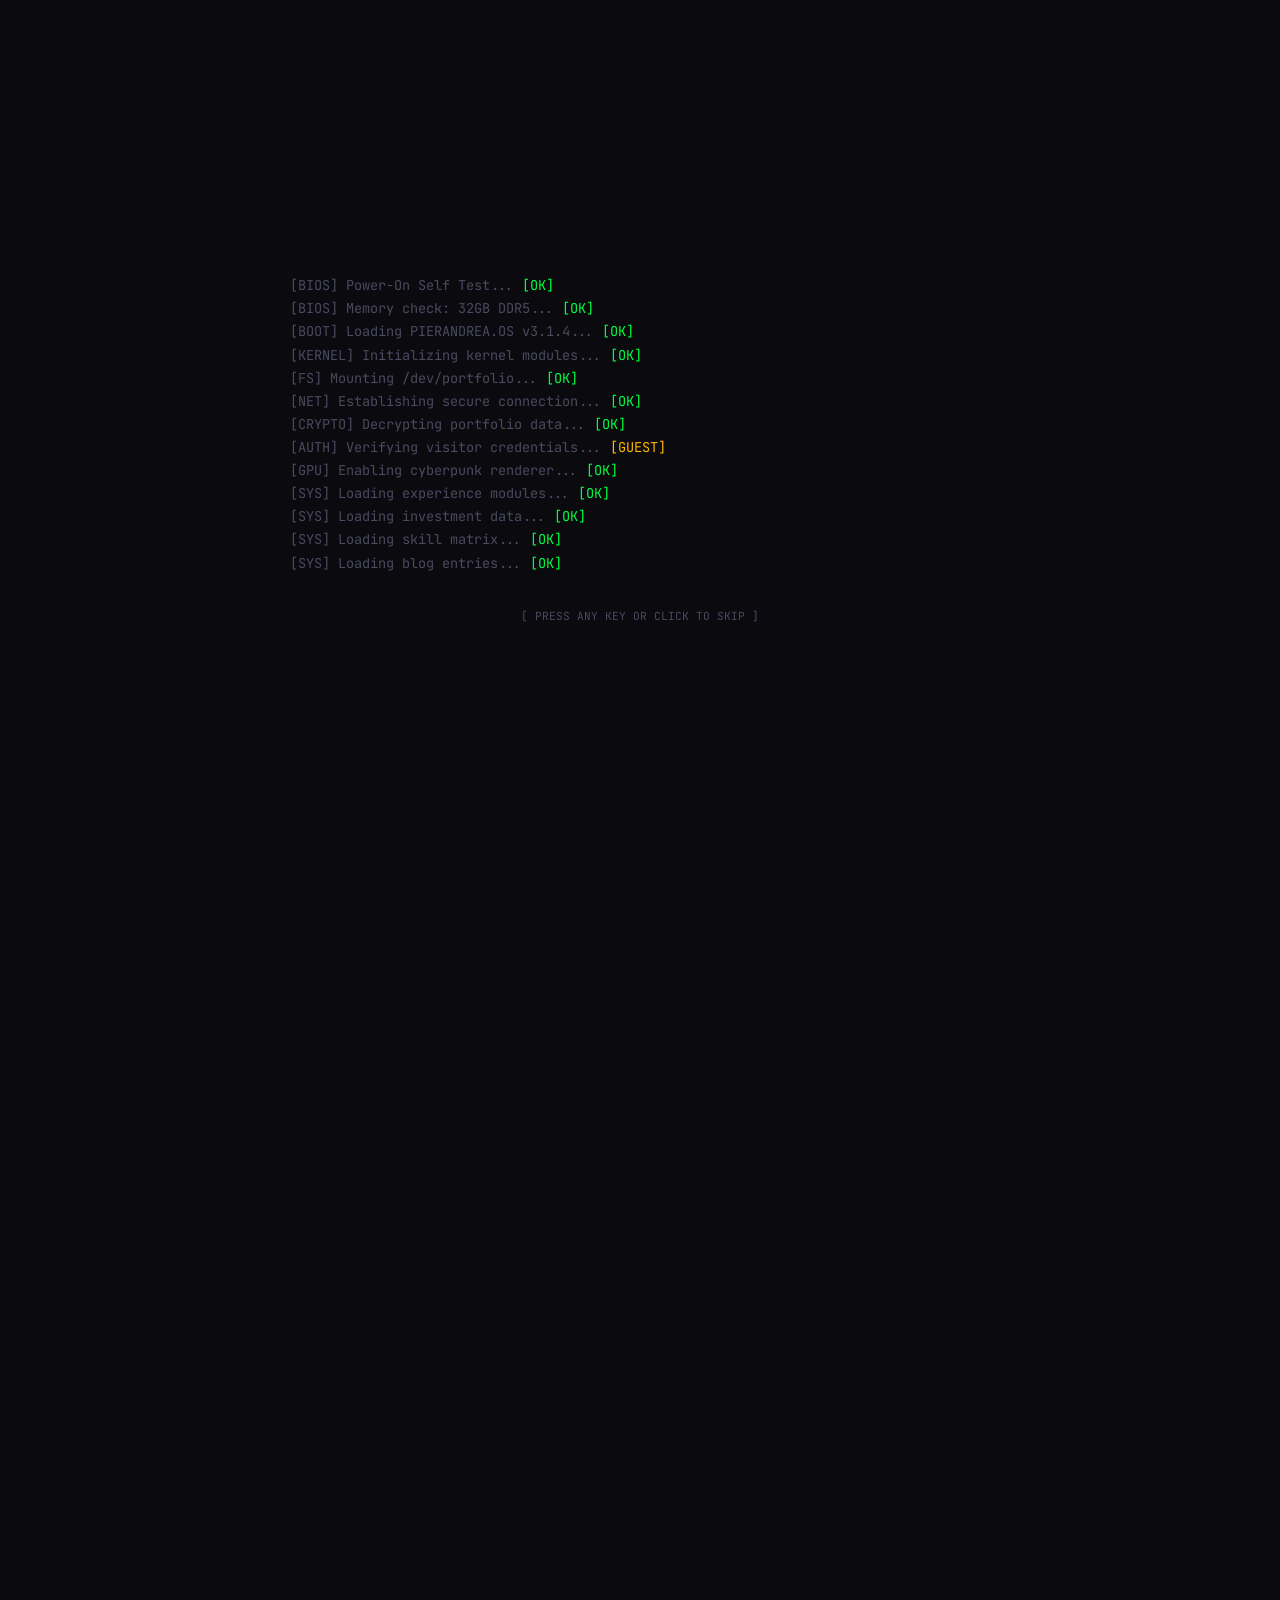
==== index.html @ f4b55500 "Initial commit - Pierandrea portfolio site Co-Authored-By: Claude Opus 4.6 (1M context) <noreply@ant" ====
<!DOCTYPE html>
<html lang="en">
<head>
  <meta charset="UTF-8">
  <meta name="viewport" content="width=device-width, initial-scale=1.0">
  <title>Pierandrea Rollo // Portfolio</title>
  <meta name="description" content="Pierandrea Rollo - Crypto-native investment professional. 7+ years, $30M+ deployed across 80+ Web3 projects.">
  <link rel="preconnect" href="https://fonts.googleapis.com">
  <link rel="preconnect" href="https://fonts.gstatic.com" crossorigin>
  <link href="https://fonts.googleapis.com/css2?family=JetBrains+Mono:wght@300;400;500;600;700&family=Orbitron:wght@400;500;600;700;800;900&display=swap" rel="stylesheet">
  <link rel="stylesheet" href="css/style.css">
</head>
<body>

  <!-- ============ BOOT SCREEN ============ -->
  <div id="boot-screen">
    <div class="boot-content">
      <div id="boot-log"></div>
      <div class="boot-skip">[ PRESS ANY KEY OR CLICK TO SKIP ]</div>
    </div>
  </div>

  <!-- ============ BACKGROUND EFFECTS ============ -->
  <canvas id="matrix-bg"></canvas>
  <div id="scanlines"></div>
  <div id="crt-flicker"></div>

  <!-- ============ NAVIGATION ============ -->
  <nav id="navbar" class="hidden">
    <div class="nav-container">
      <a href="#hero" class="nav-logo">
        <span class="logo-bracket">[</span>
        <span class="logo-text">P:</span><span class="logo-slash">//</span>
        <span class="logo-bracket">]</span>
      </a>
      <div class="nav-links">
        <a href="#about" class="nav-link" data-cmd="./about"><span class="nav-prefix">$</span> about</a>
        <a href="#experience" class="nav-link" data-cmd="./experience"><span class="nav-prefix">$</span> experience</a>
        <a href="#investments" class="nav-link" data-cmd="./investments"><span class="nav-prefix">$</span> investments</a>
        <a href="#skills" class="nav-link" data-cmd="./skills"><span class="nav-prefix">$</span> skills</a>
        <a href="#blog" class="nav-link" data-cmd="./blog"><span class="nav-prefix">$</span> blog</a>
      </div>
      <button id="terminal-toggle" class="terminal-btn" title="Open Terminal (Ctrl+`)">
        <span class="btn-icon">&gt;_</span>
      </button>
      <button id="nav-hamburger" class="hamburger" aria-label="Menu">
        <span></span><span></span><span></span>
      </button>
    </div>
    <!-- Mobile menu -->
    <div id="mobile-menu" class="mobile-menu">
      <a href="#about" class="nav-link">$ about</a>
      <a href="#experience" class="nav-link">$ experience</a>
      <a href="#investments" class="nav-link">$ investments</a>
      <a href="#skills" class="nav-link">$ skills</a>
      <a href="#blog" class="nav-link">$ blog</a>
    </div>
  </nav>

  <!-- ============ MAIN CONTENT ============ -->
  <main id="main-content" class="hidden">

    <!-- HERO -->
    <section id="hero">
      <div class="hero-content">
        <div class="terminal-window hero-terminal">
          <div class="terminal-bar">
            <div class="terminal-dots">
              <span class="dot dot-red"></span>
              <span class="dot dot-yellow"></span>
              <span class="dot dot-green"></span>
            </div>
            <span class="terminal-title">pierandrea@portfolio:~</span>
            <span class="terminal-minimize">&#9472;</span>
          </div>
          <div class="terminal-body">
            <pre class="ascii-name" aria-label="Pierandrea"><span class="ascii-line">█▀█ █ █▀▀ █▀█ ▄▀█ █▄ █ █▀▄ █▀█ █▀▀ ▄▀█</span><span class="ascii-line">█▀▀ █ ██▄ █▀▄ █▀█ █ ▀█ █▄▀ █▀▄ ██▄ █▀█</span></pre>
            <div class="hero-subtitle">
              <span class="prompt-symbol">&gt;</span>
              <span id="typed-subtitle" class="typed-text"></span>
              <span class="cursor-blink">_</span>
            </div>
            <div class="hero-meta">
              <span class="meta-item"><span class="meta-label">ROLE:</span> Investor &amp; Advisor</span>
              <span class="meta-divider">|</span>
              <span class="meta-item"><span class="meta-label">STATUS:</span> <span class="status-online">ONLINE</span></span>
              <span class="meta-divider">|</span>
              <span class="meta-item"><span class="meta-label">UPTIME:</span> <span id="uptime">calculating...</span></span>
            </div>
            <div class="hero-cta">
              <a href="#about" class="cta-btn cta-primary">
                <span class="cta-bracket">[</span> EXPLORE PORTFOLIO <span class="cta-bracket">]</span>
              </a>
              <button id="open-terminal" class="cta-btn cta-secondary">
                <span class="cta-bracket">[</span> OPEN TERMINAL <span class="cta-bracket">]</span>
              </button>
            </div>
          </div>
        </div>
      </div>
      <div class="scroll-indicator">
        <span class="scroll-text">SCROLL DOWN</span>
        <div class="scroll-arrow">&#x25BC;</div>
      </div>
    </section>

    <!-- ABOUT -->
    <section id="about" class="section">
      <div class="container">
        <div class="section-header reveal">
          <span class="section-prompt">pierandrea@portfolio:~$</span>
          <h2 class="section-title glitch-hover">cat whoami.txt</h2>
          <div class="section-line"></div>
        </div>
        <div class="about-grid">
          <div class="terminal-window about-terminal reveal">
            <div class="terminal-bar">
              <div class="terminal-dots">
                <span class="dot dot-red"></span>
                <span class="dot dot-yellow"></span>
                <span class="dot dot-green"></span>
              </div>
              <span class="terminal-title">whoami.txt</span>
            </div>
            <div class="terminal-body">
              <p class="about-text">
                <span class="code-comment">// Who am I</span><br><br>
                Hey, I'm <span class="highlight-green">Pierandrea Rollo</span>.<br><br>
                Crypto-native investment professional with <span class="highlight-cyan">7+ years</span>
                deploying capital across <span class="highlight-cyan">80+ early-stage Web3 projects</span>.
                Track record of managing a <span class="highlight-green">$30 mln fund</span>. Deep expertise in deal sourcing,
                tokenomics evaluation, and portfolio construction.<br><br>
                <span class="code-comment">// My approach</span><br><br>
                I back founders building at the edge of what's possible &mdash; from
                <span class="highlight-cyan">DeFi infrastructure</span> to
                <span class="highlight-magenta">execution layers</span> and
                <span class="highlight-amber">consumer crypto</span>.
                On-chain data, thesis-driven investing, and hands-on advisory.
              </p>
            </div>
          </div>
          <div class="about-stats reveal">
            <div class="stat-card">
              <div class="stat-number" data-count="7">0</div>
              <div class="stat-label">Years in Web3</div>
              <div class="stat-bar"></div>
            </div>
            <div class="stat-card">
              <div class="stat-number" data-count="80">0</div>
              <div class="stat-label">Projects Funded</div>
              <div class="stat-bar"></div>
            </div>
            <div class="stat-card">
              <div class="stat-number" data-count="30">0</div>
              <div class="stat-label">$M+ Deployed</div>
              <div class="stat-bar"></div>
            </div>
            <div class="stat-card">
              <div class="stat-number" data-count="300">0</div>
              <div class="stat-label">Due Diligences</div>
              <div class="stat-bar"></div>
            </div>
          </div>
        </div>
      </div>
    </section>

    <!-- EXPERIENCE -->
    <section id="experience" class="section">
      <div class="container">
        <div class="section-header reveal">
          <h2 class="section-title glitch-hover">Experience</h2>
          <div class="section-line"></div>
        </div>
        <div class="timeline">

          <div class="timeline-item reveal">
            <div class="timeline-marker"></div>
            <div class="timeline-content terminal-window">
              <div class="terminal-bar">
                <div class="terminal-dots">
                  <span class="dot dot-red"></span>
                  <span class="dot dot-yellow"></span>
                  <span class="dot dot-green"></span>
                </div>
                <span class="terminal-title">Nova Horizon</span>
              </div>
              <div class="terminal-body">
                <div class="exp-header">
                  <h3 class="exp-role">Co-Founder</h3>
                  <span class="exp-date">[2024 - Present]</span>
                </div>
                <p class="exp-company"><span class="highlight-cyan">@ Nova Horizon</span></p>
                <p class="exp-desc">
                  Crypto-native advisory firm supporting early-stage founders.
                  Structured and closed <span class="highlight-green">$7.5M+</span> in raises across seed and private rounds. Built proprietary deal-flow
                  pipeline with <span class="highlight-green">100+ VC funds</span> and 30+ launchpads,
                  generating consistent co-investment opportunities.
                  GTM Advisor for multiple early-stage projects.
                </p>
                <div class="exp-tags">
                  <span class="tag">Fundraising</span>
                  <span class="tag">Advisory</span>
                  <span class="tag">GTM Strategy</span>
                  <span class="tag">Deal Flow</span>
                </div>
              </div>
            </div>
          </div>

          <div class="timeline-item reveal">
            <div class="timeline-marker"></div>
            <div class="timeline-content terminal-window">
              <div class="terminal-bar">
                <div class="terminal-dots">
                  <span class="dot dot-red"></span>
                  <span class="dot dot-yellow"></span>
                  <span class="dot dot-green"></span>
                </div>
                <span class="terminal-title">ICONIUM B.V.</span>
              </div>
              <div class="terminal-body">
                <div class="exp-header">
                  <h3 class="exp-role">Investment Manager</h3>
                  <span class="exp-date">[2020 - 2024]</span>
                </div>
                <p class="exp-company"><span class="highlight-cyan">@ ICONIUM B.V.</span></p>
                <p class="exp-desc">
                  Early-stage crypto fund focused on token investments.
                  Led and executed the full portfolio exit, delivering an average
                  <span class="highlight-green">18x return</span> to shareholders. Deployed
                  <span class="highlight-green">~$30M</span> across 80+ early-stage projects,
                  managing the full investment lifecycle from sourcing to exit.
                  Built strategic LP relationships with Tier-1 funds including
                  Pantera Capital and Blockchain.com Ventures. Designed yield-generating strategies
                  (staking, lending, farming) producing ~$2M in passive income with zero principal losses.
                  Mentored founders through Outlier Ventures and Draper Fund accelerators.
                </p>
                <div class="exp-tags">
                  <span class="tag">Portfolio Mgmt</span>
                  <span class="tag">DeFi</span>
                  <span class="tag">LP Relations</span>
                  <span class="tag">Yield Strategies</span>
                </div>
              </div>
            </div>
          </div>

          <div class="timeline-item reveal">
            <div class="timeline-marker"></div>
            <div class="timeline-content terminal-window">
              <div class="terminal-bar">
                <div class="terminal-dots">
                  <span class="dot dot-red"></span>
                  <span class="dot dot-yellow"></span>
                  <span class="dot dot-green"></span>
                </div>
                <span class="terminal-title">ICONIUM B.V.</span>
              </div>
              <div class="terminal-body">
                <div class="exp-header">
                  <h3 class="exp-role">Business Analyst</h3>
                  <span class="exp-date">[2018 - 2020]</span>
                </div>
                <p class="exp-company"><span class="highlight-cyan">@ ICONIUM B.V.</span></p>
                <p class="exp-desc">
                  Screened <span class="highlight-green">1,500+</span> inbound projects and completed
                  <span class="highlight-green">300+</span> in-depth due diligences &mdash; team assessment,
                  tokenomics modeling, business model validation, SAFT review.
                  Built the firm's proprietary scouting database and delivered structured
                  weekly portfolio reporting using on-chain and off-chain metrics
                  (governance activity, roadmap tracking, treasury analysis).
                </p>
                <div class="exp-tags">
                  <span class="tag">Due Diligence</span>
                  <span class="tag">Research</span>
                  <span class="tag">Tokenomics</span>
                  <span class="tag">On-chain Data</span>
                </div>
              </div>
            </div>
          </div>

        </div>
      </div>
    </section>

    <!-- INVESTMENTS -->
    <section id="investments" class="section">
      <div class="container">
        <div class="section-header reveal">
          <span class="section-prompt">pierandrea@portfolio:~$</span>
          <h2 class="section-title glitch-hover">ls -la investments/</h2>
          <div class="section-line"></div>
        </div>
        <div class="investments-grid">

          <div class="investment-card reveal">
            <div class="card-glow"></div>
            <div class="card-header">
              <img src="assets/megaeth.png" alt="MegaETH" class="card-logo">
              <div>
                <h3 class="card-title">MegaETH</h3>
                <span class="card-type">Angel Investment</span>
              </div>
              <span class="card-status status-active">ACTIVE</span>
            </div>
            <p class="card-desc">
              Real-time blockchain. The first EVM-compatible chain capable of processing
              100,000+ transactions per second with sub-millisecond latency.
            </p>
            <div class="card-tags">
              <span class="tag">L2</span>
              <span class="tag">Infrastructure</span>
              <span class="tag">EVM</span>
            </div>
          </div>

          <div class="investment-card reveal">
            <div class="card-glow"></div>
            <div class="card-header">
              <img src="assets/opinion.png" alt="Opinion" class="card-logo">
              <div>
                <h3 class="card-title">Opinion</h3>
                <span class="card-type">Angel Investment</span>
              </div>
              <span class="card-status status-active">ACTIVE</span>
            </div>
            <p class="card-desc">
              Decentralized prediction and opinion market protocol. Enabling users
              to trade on the outcome of real-world events with on-chain settlement.
            </p>
            <div class="card-tags">
              <span class="tag">Prediction Markets</span>
              <span class="tag">Consumer</span>
            </div>
          </div>

          <div class="investment-card reveal">
            <div class="card-glow"></div>
            <div class="card-header">
              <img src="assets/superform.png" alt="Superform" class="card-logo">
              <div>
                <h3 class="card-title">Superform</h3>
                <span class="card-type">Angel Investment</span>
              </div>
              <span class="card-status status-active">ACTIVE</span>
            </div>
            <p class="card-desc">
              Cross-chain DeFi yield marketplace. A unified interface to discover,
              access, and manage yield opportunities across every chain and protocol.
            </p>
            <div class="card-tags">
              <span class="tag">DeFi</span>
              <span class="tag">Yield</span>
              <span class="tag">Cross-chain</span>
            </div>
          </div>

          <div class="investment-card reveal">
            <div class="card-glow"></div>
            <div class="card-header">
              <img src="assets/nunchi.png" alt="Nunchi.Trade" class="card-logo">
              <div>
                <h3 class="card-title">Nunchi.Trade</h3>
                <span class="card-type">Angel Investment</span>
              </div>
              <span class="card-status status-active">ACTIVE</span>
            </div>
            <p class="card-desc">
              Next-generation trading infrastructure. Building smarter execution
              tools for on-chain traders with a focus on speed and capital efficiency.
            </p>
            <div class="card-tags">
              <span class="tag">Trading</span>
              <span class="tag">Execution</span>
              <span class="tag">DeFi</span>
            </div>
          </div>

          <div class="investment-card reveal">
            <div class="card-glow"></div>
            <div class="card-header">
              <img src="assets/ethos.png" alt="Ethos" class="card-logo">
              <div>
                <h3 class="card-title">Ethos</h3>
                <span class="card-type">Angel Investment</span>
              </div>
              <span class="card-status status-active">ACTIVE</span>
            </div>
            <p class="card-desc">
              On-chain reputation and credibility layer. Building the trust
              infrastructure for Web3 identity, social, and financial applications.
            </p>
            <div class="card-tags">
              <span class="tag">Identity</span>
              <span class="tag">Reputation</span>
              <span class="tag">Social</span>
            </div>
          </div>

        </div>
      </div>
    </section>

    <!-- SKILLS -->
    <section id="skills" class="section">
      <div class="container">
        <div class="section-header reveal">
          <span class="section-prompt">pierandrea@portfolio:~$</span>
          <h2 class="section-title glitch-hover">./scan_skills.sh</h2>
          <div class="section-line"></div>
        </div>
        <div class="skills-grid">
          <div class="skills-column reveal">
            <h3 class="skills-category">
              <span class="category-icon">&#9650;</span> INVESTMENT &amp; ANALYSIS
            </h3>
            <div class="skill-item">
              <div class="skill-info">
                <span class="skill-name">Deal Sourcing &amp; Due Diligence</span>
              </div>
            </div>
            <div class="skill-item">
              <div class="skill-info">
                <span class="skill-name">Portfolio Construction &amp; Fund Ops</span>
              </div>
            </div>
            <div class="skill-item">
              <div class="skill-info">
                <span class="skill-name">Tokenomics Modeling &amp; SAFT/SAFE</span>
              </div>
            </div>
            <div class="skill-item">
              <div class="skill-info">
                <span class="skill-name">On-chain Data Analysis</span>
              </div>
            </div>
            <div class="skill-item">
              <div class="skill-info">
                <span class="skill-name">LP Relations &amp; Fund Admin</span>
              </div>
            </div>
            <div class="skill-item">
              <div class="skill-info">
                <span class="skill-name">Thesis Development (DeFi, Infra, App)</span>
              </div>
            </div>
          </div>
          <div class="skills-column reveal">
            <h3 class="skills-category">
              <span class="category-icon">&#9670;</span> TECHNICAL STACK
            </h3>
            <div class="skill-item">
              <div class="skill-info">
                <span class="skill-name">SQL / PostgreSQL</span>
              </div>
            </div>
            <div class="skill-item">
              <div class="skill-info">
                <span class="skill-name">Python</span>
              </div>
            </div>
            <div class="skill-item">
              <div class="skill-info">
                <span class="skill-name">Solidity</span>
              </div>
            </div>

            <h3 class="skills-category" style="margin-top: 2rem;">
              <span class="category-icon">&#9654;</span> LANGUAGES
            </h3>
            <div class="skill-item">
              <div class="skill-info">
                <span class="skill-name">Italian</span>
                <span class="skill-pct">Native</span>
              </div>
            </div>
            <div class="skill-item">
              <div class="skill-info">
                <span class="skill-name">English</span>
                <span class="skill-pct">Fluent</span>
              </div>
            </div>
            <div class="skill-item">
              <div class="skill-info">
                <span class="skill-name">Spanish</span>
                <span class="skill-pct">Fluent</span>
              </div>
            </div>
          </div>
        </div>
        <div class="skills-tools reveal">
          <h3 class="skills-category">
            <span class="category-icon">&#9881;</span> TOOLS &amp; PLATFORMS
          </h3>
          <div class="tools-grid">
            <span class="tool-badge">Dune Analytics</span>
            <span class="tool-badge">Nansen</span>
            <span class="tool-badge">Covalent</span>
            <span class="tool-badge">TradingView</span>
            <span class="tool-badge">Etherscan</span>
            <span class="tool-badge">DeBank</span>
            <span class="tool-badge">Token Terminal</span>
            <span class="tool-badge">Messari</span>
            <span class="tool-badge">Notion</span>
            <span class="tool-badge">Python</span>
            <span class="tool-badge">PostgreSQL</span>
            <span class="tool-badge">Hardhat</span>
            <span class="tool-badge">MetaMask</span>
            <span class="tool-badge">Safe (Multisig)</span>
          </div>
        </div>
        <!-- EDUCATION -->
        <div class="skills-tools reveal" style="margin-top: 2.5rem;">
          <h3 class="skills-category">
            <span class="category-icon">&#9670;</span> EDUCATION
          </h3>
          <div class="tools-grid">
            <span class="tool-badge">BA Business Administration &mdash; Bocconi University (2014-2018)</span>
            <span class="tool-badge">Blockchain Developer Program &mdash; ConsenSys Academy (2020-2021)</span>
            <span class="tool-badge">Data Alchemist Program &mdash; Covalent (2022)</span>
            <span class="tool-badge">Introduction to Agent Skills &mdash; Anthropic (2026)</span>
          </div>
        </div>
      </div>
    </section>

    <!-- BLOG -->
    <section id="blog" class="section">
      <div class="container">
        <div class="section-header reveal">
          <span class="section-prompt">pierandrea@portfolio:~$</span>
          <h2 class="section-title glitch-hover">ls -lt blog/</h2>
          <div class="section-line"></div>
        </div>
        <div class="blog-grid">

          <article class="blog-card reveal">
            <div class="blog-card-inner terminal-window" style="border-color: var(--magenta-dim);">
              <div class="terminal-bar">
                <div class="terminal-dots">
                  <span class="dot dot-red"></span>
                  <span class="dot dot-yellow"></span>
                  <span class="dot dot-green"></span>
                </div>
                <span class="terminal-title">post_008.md &mdash; NEW</span>
              </div>
              <div class="terminal-body">
                <span class="blog-date">[2026-04-07]</span>
                <h3 class="blog-title">Inside the $282M Drift Hack: A Full On-Chain Breakdown</h3>
                <p class="blog-excerpt">
                  Drift Protocol was drained of $282M in 12 minutes. No smart contract bug.
                  I tracked every step on-chain: drain, swaps, bridges, and ~130K ETH on Ethereum...
                </p>
                <div class="blog-meta">
                  <span class="blog-tag">#OnChain</span>
                  <span class="blog-tag">#Security</span>
                  <span class="blog-tag">#Solana</span>
                  <span class="blog-tag">#Hack</span>
                </div>
                <a href="blog/drift-hack-analysis.html" class="blog-link">cat post_008.md &gt;&gt;</a>
              </div>
            </div>
          </article>

          <article class="blog-card reveal">
            <div class="blog-card-inner terminal-window" style="border-color: var(--magenta-dim);">
              <div class="terminal-bar">
                <div class="terminal-dots">
                  <span class="dot dot-red"></span>
                  <span class="dot dot-yellow"></span>
                  <span class="dot dot-green"></span>
                </div>
                <span class="terminal-title">post_007.md</span>
              </div>
              <div class="terminal-body">
                <span class="blog-date">[2026-04-07]</span>
                <h3 class="blog-title">Megapot: "Community-Run Lottery" or Offshore Scratch Card?</h3>
                <p class="blog-excerpt">
                  I analyzed Megapot's verified smart contracts on Base.
                  "100% to the community"? Actually, 30% goes to the house. Here's what I found...
                </p>
                <div class="blog-meta">
                  <span class="blog-tag">#OnChain</span>
                  <span class="blog-tag">#DeFi</span>
                  <span class="blog-tag">#Analysis</span>
                  <span class="blog-tag">#Gambling</span>
                </div>
                <a href="blog/megapot-analysis.html" class="blog-link">cat post_007.md &gt;&gt;</a>
              </div>
            </div>
          </article>


        </div>
      </div>
    </section>

    <!-- CONTACT -->
    <section id="contact" class="section">
      <div class="container">
        <div class="section-header reveal">
          <span class="section-prompt">pierandrea@portfolio:~$</span>
          <h2 class="section-title glitch-hover">cat contact.sh</h2>
          <div class="section-line"></div>
        </div>
        <div class="contact-content reveal">
          <div class="terminal-window contact-terminal">
            <div class="terminal-bar">
              <div class="terminal-dots">
                <span class="dot dot-red"></span>
                <span class="dot dot-yellow"></span>
                <span class="dot dot-green"></span>
              </div>
              <span class="terminal-title">contact.sh</span>
            </div>
            <div class="terminal-body">
              <p class="contact-intro">
                <span class="code-comment">#!/bin/bash</span><br>
                <span class="code-comment"># Want to collaborate? Let's talk.</span><br><br>
                <span class="code-keyword">echo</span> <span class="highlight-green">"Connect with me:"</span>
              </p>
              <div class="contact-links">
                <a href="https://www.linkedin.com/in/pierandrearollo/" target="_blank" class="contact-link">
                  <span class="contact-icon">&#9654;</span>
                  <span class="contact-label">LinkedIn</span>
                  <span class="contact-value">linkedin.com/in/pierandrearollo</span>
                </a>
                <a href="https://t.me/pierandrear" target="_blank" class="contact-link">
                  <span class="contact-icon">&#9656;</span>
                  <span class="contact-label">Telegram</span>
                  <span class="contact-value">@pierandrear</span>
                </a>
                <a href="mailto:pierandrearollo@proton.me" class="contact-link">
                  <span class="contact-icon">&#9993;</span>
                  <span class="contact-label">Email</span>
                  <span class="contact-value">pierandrearollo@proton.me</span>
                </a>
              </div>
              <p class="contact-footer">
                <br><span class="code-comment"># EOF - Thanks for stopping by.</span>
              </p>
            </div>
          </div>
        </div>
      </div>
    </section>

  </main>

  <!-- ============ FOOTER ============ -->
  <footer id="footer" class="hidden">
    <div class="container">
      <div class="footer-content">
        <div class="footer-left">
          <span class="footer-logo">[P://]</span>
          <span class="footer-copy">&copy; 2026 Pierandrea Rollo. All rights reserved.</span>
        </div>
        <div class="footer-right">
          <span class="footer-status">
            <span class="status-dot"></span>
            System operational
          </span>
          <span class="footer-divider">|</span>
          <span class="footer-build">Built with caffeine &amp;&amp; code</span>
        </div>
      </div>
    </div>
  </footer>

  <!-- ============ INTERACTIVE TERMINAL ============ -->
  <div id="terminal-overlay" class="terminal-overlay">
    <div class="interactive-terminal">
      <div class="terminal-bar">
        <div class="terminal-dots">
          <span class="dot dot-red" id="terminal-close" title="Close (Esc)"></span>
          <span class="dot dot-yellow"></span>
          <span class="dot dot-green"></span>
        </div>
        <span class="terminal-title">pierandrea@portfolio:~ (interactive)</span>
      </div>
      <div class="terminal-body" id="terminal-output">
        <div class="terminal-welcome">
          <pre class="terminal-ascii">
  _____ ______ ____  __  __ _____ _   _          _
 |_   _|  ____|  _ \|  \/  |_   _| \ | |   /\  | |
   | | | |__  | |_) | \  / | | | |  \| |  /  \ | |
   | | |  __| |  _ &lt;| |\/| | | | | . ` | / /\ \| |
   | | | |____| |_) | |  | |_| |_| |\  |/ ____ \ |____
   |_| |______|____/|_|  |_|_____|_| \_/_/    \_\_____|
          </pre>
          <p>Welcome to Pierandrea's interactive terminal.</p>
          <p>Type <span class="highlight-green">help</span> for available commands.</p>
          <br>
        </div>
      </div>
      <div class="terminal-input-line">
        <span class="input-prompt">pierandrea@portfolio:~$</span>
        <input type="text" id="terminal-input" class="terminal-input" autocomplete="off" spellcheck="false" autofocus>
      </div>
    </div>
  </div>

  <script src="js/main.js"></script>
</body>
</html>
---- css/style.css ----
/* ============================================
   PIERANDREA // CYBERPUNK TERMINAL PORTFOLIO
   ============================================ */

/* --- VARIABLES --- */
:root {
  --bg-primary: #0a0a0f;
  --bg-secondary: #0d0d15;
  --bg-tertiary: #12121a;
  --bg-card: #0c0c14;
  --bg-terminal: #080810;
  --green: #00ff41;
  --green-dim: #00cc33;
  --green-dark: #003b10;
  --cyan: #00d4ff;
  --cyan-dim: #0099bb;
  --magenta: #ff0080;
  --magenta-dim: #cc0066;
  --amber: #ffb800;
  --amber-dim: #cc9300;
  --red: #ff3333;
  --text-primary: #c8c8d0;
  --text-secondary: #8888a0;
  --text-dim: #4a4a60;
  --border: #1a1a2e;
  --border-glow: #1e1e3a;
  --glow-green: 0 0 10px rgba(0, 255, 65, 0.3), 0 0 40px rgba(0, 255, 65, 0.1);
  --glow-cyan: 0 0 10px rgba(0, 212, 255, 0.3), 0 0 40px rgba(0, 212, 255, 0.1);
  --glow-magenta: 0 0 10px rgba(255, 0, 128, 0.3), 0 0 40px rgba(255, 0, 128, 0.1);
  --glow-amber: 0 0 10px rgba(255, 184, 0, 0.3), 0 0 40px rgba(255, 184, 0, 0.1);
  --font-mono: 'JetBrains Mono', 'Fira Code', 'Cascadia Code', 'Consolas', monospace;
  --font-display: 'Orbitron', 'JetBrains Mono', monospace;
  --transition: 0.3s cubic-bezier(0.4, 0, 0.2, 1);
}

/* --- RESET --- */
*,
*::before,
*::after {
  margin: 0;
  padding: 0;
  box-sizing: border-box;
}

html {
  scroll-behavior: smooth;
  scrollbar-width: thin;
  scrollbar-color: var(--green-dim) var(--bg-secondary);
}

body {
  font-family: var(--font-mono);
  background: var(--bg-primary);
  color: var(--text-primary);
  line-height: 1.7;
  overflow-x: hidden;
  -webkit-font-smoothing: antialiased;
}

::selection {
  background: var(--green);
  color: var(--bg-primary);
}

::-webkit-scrollbar { width: 8px; }
::-webkit-scrollbar-track { background: var(--bg-secondary); }
::-webkit-scrollbar-thumb {
  background: var(--green-dark);
  border-radius: 4px;
}
::-webkit-scrollbar-thumb:hover { background: var(--green-dim); }

a {
  color: var(--cyan);
  text-decoration: none;
  transition: var(--transition);
}
a:hover { color: var(--green); }

.hidden { opacity: 0; pointer-events: none; }

.container {
  max-width: 1200px;
  margin: 0 auto;
  padding: 0 2rem;
}

/* --- BOOT SCREEN --- */
#boot-screen {
  position: fixed;
  inset: 0;
  z-index: 10000;
  background: var(--bg-primary);
  display: flex;
  align-items: center;
  justify-content: center;
  transition: opacity 0.8s ease, visibility 0.8s ease;
}
#boot-screen.done {
  opacity: 0;
  visibility: hidden;
  pointer-events: none;
}
.boot-content {
  max-width: 700px;
  width: 90%;
  font-size: 0.85rem;
}
#boot-log {
  min-height: 200px;
}
#boot-log .boot-line {
  opacity: 0;
  animation: bootFadeIn 0.15s forwards;
  white-space: nowrap;
}
#boot-log .boot-line .ok { color: var(--green); }
#boot-log .boot-line .fail { color: var(--red); }
#boot-log .boot-line .warn { color: var(--amber); }
#boot-log .boot-line .info { color: var(--cyan); }
#boot-log .boot-line .label { color: var(--text-dim); }
.boot-skip {
  margin-top: 2rem;
  color: var(--text-dim);
  font-size: 0.7rem;
  text-align: center;
  animation: blink 1.5s infinite;
}
@keyframes bootFadeIn {
  to { opacity: 1; }
}

/* --- BACKGROUND EFFECTS --- */
#matrix-bg {
  position: fixed;
  inset: 0;
  z-index: 0;
  opacity: 0.06;
  pointer-events: none;
}
#scanlines {
  position: fixed;
  inset: 0;
  z-index: 9998;
  pointer-events: none;
  background: repeating-linear-gradient(
    0deg,
    transparent,
    transparent 2px,
    rgba(0, 0, 0, 0.08) 2px,
    rgba(0, 0, 0, 0.08) 4px
  );
}
#crt-flicker {
  position: fixed;
  inset: 0;
  z-index: 9997;
  pointer-events: none;
  animation: crtFlicker 0.1s infinite;
  opacity: 0;
}
@keyframes crtFlicker {
  0%, 100% { opacity: 0; }
  50% { opacity: 0.015; background: rgba(0, 255, 65, 0.02); }
}

/* --- NAVIGATION --- */
#navbar {
  position: fixed;
  top: 0;
  left: 0;
  right: 0;
  z-index: 9000;
  background: rgba(10, 10, 15, 0.92);
  backdrop-filter: blur(12px);
  border-bottom: 1px solid var(--border);
  transition: opacity 0.5s ease, transform 0.3s ease;
  padding: 0;
}
#navbar.visible {
  opacity: 1;
  pointer-events: all;
}
.nav-container {
  max-width: 1200px;
  margin: 0 auto;
  display: flex;
  align-items: center;
  justify-content: space-between;
  padding: 0.8rem 2rem;
}
.nav-logo {
  font-family: var(--font-display);
  font-size: 1.1rem;
  font-weight: 700;
  color: var(--green) !important;
  letter-spacing: 2px;
  text-shadow: var(--glow-green);
}
.logo-bracket { color: var(--text-dim); }
.logo-slash { color: var(--cyan); }
.nav-links {
  display: flex;
  gap: 1.5rem;
}
.nav-link {
  color: var(--text-secondary) !important;
  font-size: 0.8rem;
  font-weight: 400;
  letter-spacing: 0.5px;
  padding: 0.3rem 0;
  position: relative;
  transition: var(--transition);
}
.nav-link::after {
  content: '';
  position: absolute;
  bottom: -2px;
  left: 0;
  width: 0;
  height: 1px;
  background: var(--green);
  box-shadow: var(--glow-green);
  transition: width 0.3s ease;
}
.nav-link:hover,
.nav-link.active {
  color: var(--green) !important;
}
.nav-link:hover::after,
.nav-link.active::after {
  width: 100%;
}
.nav-prefix {
  color: var(--green);
  margin-right: 2px;
}
.terminal-btn {
  background: transparent;
  border: 1px solid var(--green-dim);
  color: var(--green);
  font-family: var(--font-mono);
  font-size: 0.85rem;
  padding: 0.4rem 0.8rem;
  cursor: pointer;
  transition: var(--transition);
  border-radius: 2px;
}
.terminal-btn:hover {
  background: rgba(0, 255, 65, 0.1);
  box-shadow: var(--glow-green);
}
.hamburger {
  display: none;
  flex-direction: column;
  gap: 5px;
  background: none;
  border: none;
  cursor: pointer;
  padding: 4px;
}
.hamburger span {
  display: block;
  width: 22px;
  height: 2px;
  background: var(--green);
  transition: var(--transition);
}
.hamburger.active span:nth-child(1) { transform: rotate(45deg) translate(5px, 5px); }
.hamburger.active span:nth-child(2) { opacity: 0; }
.hamburger.active span:nth-child(3) { transform: rotate(-45deg) translate(5px, -5px); }
.mobile-menu {
  display: none;
  flex-direction: column;
  gap: 0.5rem;
  padding: 1rem 2rem 1.5rem;
  border-top: 1px solid var(--border);
}
.mobile-menu.open {
  display: flex;
}

/* --- TERMINAL WINDOW COMPONENT --- */
.terminal-window {
  background: var(--bg-terminal);
  border: 1px solid var(--border);
  border-radius: 6px;
  overflow: hidden;
  transition: border-color var(--transition), box-shadow var(--transition);
}
.terminal-window:hover {
  border-color: var(--border-glow);
  box-shadow: 0 0 30px rgba(0, 255, 65, 0.05);
}
.terminal-bar {
  display: flex;
  align-items: center;
  gap: 0.8rem;
  padding: 0.6rem 1rem;
  background: rgba(255, 255, 255, 0.02);
  border-bottom: 1px solid var(--border);
}
.terminal-dots {
  display: flex;
  gap: 6px;
}
.dot {
  width: 10px;
  height: 10px;
  border-radius: 50%;
}
.dot-red { background: #ff5f57; }
.dot-yellow { background: #febc2e; }
.dot-green { background: #28c840; }
.terminal-title {
  font-size: 0.7rem;
  color: var(--text-dim);
  flex: 1;
}
.terminal-minimize {
  color: var(--text-dim);
  font-size: 0.7rem;
}
.terminal-body {
  padding: 1.5rem;
}

/* --- SECTION COMMON --- */
.section {
  padding: 6rem 0;
  position: relative;
  z-index: 1;
}
.section-header {
  margin-bottom: 3rem;
}
.section-prompt {
  font-size: 0.75rem;
  color: var(--text-dim);
  display: block;
  margin-bottom: 0.5rem;
}
.section-title {
  font-family: var(--font-display);
  font-size: 1.4rem;
  font-weight: 600;
  color: var(--green);
  text-shadow: var(--glow-green);
  letter-spacing: 1px;
}
.section-line {
  width: 80px;
  height: 2px;
  background: linear-gradient(90deg, var(--green), transparent);
  margin-top: 0.8rem;
  box-shadow: var(--glow-green);
}

/* --- HERO --- */
#hero {
  min-height: 100vh;
  display: flex;
  flex-direction: column;
  align-items: center;
  justify-content: center;
  position: relative;
  z-index: 1;
  padding: 2rem;
}
.hero-content {
  width: 100%;
  max-width: 800px;
}
.hero-terminal {
  border-color: var(--green-dark);
  box-shadow: 0 0 60px rgba(0, 255, 65, 0.08), inset 0 0 60px rgba(0, 255, 65, 0.02);
}
.ascii-name {
  font-size: 1.1rem;
  line-height: 1.3;
  color: var(--green);
  text-shadow: var(--glow-green);
  margin-bottom: 1.5rem;
  overflow-x: auto;
}
.ascii-line {
  display: block;
  animation: glitchLine 8s infinite;
}
.ascii-line:nth-child(2) { animation-delay: 0.1s; }
.hero-subtitle {
  font-size: 1rem;
  margin-bottom: 1.5rem;
  min-height: 1.7em;
}
.prompt-symbol {
  color: var(--green);
  margin-right: 0.5rem;
}
.typed-text { color: var(--cyan); }
.cursor-blink {
  color: var(--green);
  animation: blink 1s step-end infinite;
}
@keyframes blink {
  0%, 100% { opacity: 1; }
  50% { opacity: 0; }
}
.hero-meta {
  display: flex;
  flex-wrap: wrap;
  gap: 0.5rem;
  font-size: 0.75rem;
  color: var(--text-dim);
  margin-bottom: 2rem;
  padding: 0.8rem;
  background: rgba(255, 255, 255, 0.02);
  border-radius: 4px;
  border: 1px solid var(--border);
}
.meta-label {
  color: var(--text-secondary);
  margin-right: 0.3rem;
}
.meta-divider { color: var(--border); }
.status-online {
  color: var(--green);
  text-shadow: var(--glow-green);
  animation: blink 2s infinite;
}
.hero-cta {
  display: flex;
  gap: 1rem;
  flex-wrap: wrap;
}
.cta-btn {
  font-family: var(--font-mono);
  font-size: 0.85rem;
  font-weight: 500;
  padding: 0.8rem 1.5rem;
  border: 1px solid;
  cursor: pointer;
  transition: var(--transition);
  text-align: center;
  letter-spacing: 1px;
  background: transparent;
}
.cta-primary {
  color: var(--green);
  border-color: var(--green-dim);
}
.cta-primary:hover {
  background: rgba(0, 255, 65, 0.1);
  box-shadow: var(--glow-green);
  color: var(--green);
}
.cta-secondary {
  color: var(--cyan);
  border-color: var(--cyan-dim);
}
.cta-secondary:hover {
  background: rgba(0, 212, 255, 0.1);
  box-shadow: var(--glow-cyan);
}
.cta-bracket { color: var(--text-dim); }
.scroll-indicator {
  position: absolute;
  bottom: 2rem;
  left: 50%;
  transform: translateX(-50%);
  text-align: center;
  animation: float 2s ease-in-out infinite;
}
.scroll-text {
  font-size: 0.65rem;
  color: var(--text-dim);
  letter-spacing: 3px;
  display: block;
  margin-bottom: 0.5rem;
}
.scroll-arrow {
  color: var(--green-dim);
  font-size: 0.8rem;
  animation: scrollPulse 2s infinite;
}
@keyframes float {
  0%, 100% { transform: translateX(-50%) translateY(0); }
  50% { transform: translateX(-50%) translateY(-8px); }
}
@keyframes scrollPulse {
  0%, 100% { opacity: 0.3; }
  50% { opacity: 1; }
}

/* --- ABOUT --- */
.about-grid {
  display: grid;
  grid-template-columns: 1.5fr 1fr;
  gap: 2rem;
  align-items: start;
}
.about-text {
  font-size: 0.9rem;
  line-height: 1.8;
}
.code-comment { color: var(--text-dim); font-style: italic; }
.code-keyword { color: var(--magenta); }
.highlight-green { color: var(--green); text-shadow: 0 0 8px rgba(0, 255, 65, 0.3); }
.highlight-cyan { color: var(--cyan); }
.highlight-magenta { color: var(--magenta); }
.highlight-amber { color: var(--amber); }
.about-stats {
  display: grid;
  grid-template-columns: 1fr 1fr;
  gap: 1rem;
}
.stat-card {
  background: var(--bg-terminal);
  border: 1px solid var(--border);
  border-radius: 6px;
  padding: 1.2rem;
  text-align: center;
  transition: var(--transition);
  position: relative;
  overflow: hidden;
}
.stat-card:hover {
  border-color: var(--green-dim);
  box-shadow: var(--glow-green);
}
.stat-card:hover .stat-number {
  text-shadow: var(--glow-green);
}
.stat-number {
  font-family: var(--font-display);
  font-size: 2rem;
  font-weight: 700;
  color: var(--green);
  display: block;
  transition: var(--transition);
}
.stat-label {
  font-size: 0.7rem;
  color: var(--text-dim);
  margin-top: 0.3rem;
  text-transform: uppercase;
  letter-spacing: 1px;
}
.stat-bar {
  position: absolute;
  bottom: 0;
  left: 0;
  right: 0;
  height: 2px;
  background: linear-gradient(90deg, var(--green), var(--cyan));
  transform: scaleX(0);
  transform-origin: left;
  transition: transform 1s ease;
}
.stat-card:hover .stat-bar {
  transform: scaleX(1);
}

/* --- EXPERIENCE TIMELINE --- */
.timeline {
  position: relative;
  padding-left: 2rem;
}
.timeline::before {
  content: '';
  position: absolute;
  left: 0;
  top: 0;
  bottom: 0;
  width: 2px;
  background: linear-gradient(180deg, var(--green), var(--cyan), var(--magenta), transparent);
  box-shadow: 0 0 8px rgba(0, 255, 65, 0.2);
}
.timeline-item {
  position: relative;
  margin-bottom: 2rem;
}
.timeline-marker {
  position: absolute;
  left: -2rem;
  top: 1.5rem;
  width: 12px;
  height: 12px;
  background: var(--green);
  border-radius: 50%;
  transform: translateX(-5px);
  box-shadow: var(--glow-green);
  z-index: 2;
}
.timeline-marker::before {
  content: '';
  position: absolute;
  inset: -4px;
  border-radius: 50%;
  border: 1px solid var(--green-dim);
  animation: markerPulse 2s infinite;
}
@keyframes markerPulse {
  0%, 100% { transform: scale(1); opacity: 1; }
  50% { transform: scale(1.5); opacity: 0; }
}
.timeline-content {
  margin-left: 1rem;
}
.exp-header {
  display: flex;
  justify-content: space-between;
  align-items: center;
  flex-wrap: wrap;
  gap: 0.5rem;
  margin-bottom: 0.5rem;
}
.exp-role {
  font-family: var(--font-display);
  font-size: 1rem;
  font-weight: 600;
  color: var(--green);
  letter-spacing: 0.5px;
}
.exp-date {
  font-size: 0.75rem;
  color: var(--amber);
}
.exp-company {
  font-size: 0.85rem;
  margin-bottom: 0.8rem;
}
.exp-desc {
  font-size: 0.85rem;
  color: var(--text-secondary);
  margin-bottom: 1rem;
  line-height: 1.7;
}
.exp-tags {
  display: flex;
  flex-wrap: wrap;
  gap: 0.5rem;
}
.tag {
  font-size: 0.7rem;
  padding: 0.2rem 0.6rem;
  background: rgba(0, 212, 255, 0.08);
  border: 1px solid rgba(0, 212, 255, 0.2);
  color: var(--cyan);
  border-radius: 2px;
  letter-spacing: 0.5px;
}

/* --- INVESTMENTS --- */
.investments-grid {
  display: grid;
  grid-template-columns: repeat(2, 1fr);
  gap: 1.5rem;
}
.investment-card {
  position: relative;
  background: var(--bg-terminal);
  border: 1px solid var(--border);
  border-radius: 6px;
  padding: 1.5rem;
  transition: var(--transition);
  overflow: hidden;
}
.card-glow {
  position: absolute;
  inset: 0;
  border-radius: 6px;
  opacity: 0;
  transition: opacity 0.5s ease;
  background: radial-gradient(ellipse at 50% 0%, rgba(0, 255, 65, 0.06) 0%, transparent 70%);
  pointer-events: none;
}
.investment-card:hover .card-glow { opacity: 1; }
.investment-card:hover {
  border-color: var(--green-dim);
  transform: translateY(-3px);
  box-shadow: 0 10px 40px rgba(0, 0, 0, 0.3), var(--glow-green);
}
.card-header {
  display: flex;
  align-items: center;
  gap: 0.8rem;
  margin-bottom: 1rem;
}
.card-icon {
  font-size: 1.5rem;
  color: var(--cyan);
  text-shadow: var(--glow-cyan);
}
.card-logo {
  width: 40px;
  height: 40px;
  border-radius: 8px;
  object-fit: cover;
  flex-shrink: 0;
}
.card-title {
  font-family: var(--font-display);
  font-size: 0.95rem;
  font-weight: 600;
  color: var(--text-primary);
  letter-spacing: 0.5px;
}
.card-type {
  font-size: 0.7rem;
  color: var(--text-dim);
}
.card-status {
  margin-left: auto;
  font-size: 0.65rem;
  font-weight: 600;
  padding: 0.2rem 0.5rem;
  border-radius: 2px;
  letter-spacing: 1px;
}
.status-active {
  color: var(--green);
  background: rgba(0, 255, 65, 0.1);
  border: 1px solid rgba(0, 255, 65, 0.3);
}
.status-dev {
  color: var(--amber);
  background: rgba(255, 184, 0, 0.1);
  border: 1px solid rgba(255, 184, 0, 0.3);
}
.status-planned {
  color: var(--cyan);
  background: rgba(0, 212, 255, 0.1);
  border: 1px solid rgba(0, 212, 255, 0.3);
}
.card-desc {
  font-size: 0.8rem;
  color: var(--text-secondary);
  margin-bottom: 1rem;
  line-height: 1.7;
}
.card-stats {
  display: flex;
  gap: 1.5rem;
  margin-bottom: 1rem;
  padding: 0.8rem;
  background: rgba(255, 255, 255, 0.02);
  border-radius: 4px;
  border: 1px solid var(--border);
}
.card-stat { display: flex; flex-direction: column; gap: 0.2rem; }
.stat-key { font-size: 0.65rem; color: var(--text-dim); text-transform: uppercase; letter-spacing: 1px; }
.stat-val { font-size: 0.8rem; font-weight: 600; }
.text-green { color: var(--green); }
.text-cyan { color: var(--cyan); }
.text-magenta { color: var(--magenta); }
.text-amber { color: var(--amber); }
.card-tags {
  display: flex;
  flex-wrap: wrap;
  gap: 0.4rem;
}

/* --- SKILLS --- */
.skills-grid {
  display: grid;
  grid-template-columns: 1fr 1fr;
  gap: 3rem;
  margin-bottom: 3rem;
}
.skills-category {
  font-family: var(--font-display);
  font-size: 0.85rem;
  font-weight: 600;
  color: var(--amber);
  margin-bottom: 1.5rem;
  letter-spacing: 1px;
}
.category-icon {
  margin-right: 0.5rem;
  color: var(--cyan);
}
.skill-item {
  margin-bottom: 1.2rem;
}
.skill-info {
  display: flex;
  justify-content: space-between;
  margin-bottom: 0.4rem;
}
.skill-name {
  font-size: 0.8rem;
  color: var(--text-primary);
}
.skill-pct {
  font-size: 0.75rem;
  color: var(--green);
  font-weight: 600;
}
.skill-bar {
  height: 6px;
  background: var(--bg-secondary);
  border-radius: 3px;
  overflow: hidden;
  border: 1px solid var(--border);
}
.skill-fill {
  height: 100%;
  width: 0;
  background: linear-gradient(90deg, var(--green-dark), var(--green));
  border-radius: 3px;
  transition: width 1.5s cubic-bezier(0.4, 0, 0.2, 1);
  box-shadow: 0 0 8px rgba(0, 255, 65, 0.3);
  position: relative;
}
.skill-fill.animated {
  width: var(--target-width);
}
.skill-fill.cyan {
  background: linear-gradient(90deg, rgba(0, 212, 255, 0.2), var(--cyan));
  box-shadow: 0 0 8px rgba(0, 212, 255, 0.3);
}
.skill-fill.magenta {
  background: linear-gradient(90deg, rgba(255, 0, 128, 0.2), var(--magenta));
  box-shadow: 0 0 8px rgba(255, 0, 128, 0.3);
}
.skill-fill.amber {
  background: linear-gradient(90deg, rgba(255, 184, 0, 0.2), var(--amber));
  box-shadow: 0 0 8px rgba(255, 184, 0, 0.3);
}
.skills-tools {
  text-align: center;
}
.tools-grid {
  display: flex;
  flex-wrap: wrap;
  justify-content: center;
  gap: 0.6rem;
}
.tool-badge {
  font-size: 0.75rem;
  padding: 0.4rem 0.8rem;
  background: var(--bg-terminal);
  border: 1px solid var(--border);
  border-radius: 3px;
  color: var(--text-secondary);
  transition: var(--transition);
  cursor: default;
}
.tool-badge:hover {
  border-color: var(--green-dim);
  color: var(--green);
  box-shadow: var(--glow-green);
  transform: translateY(-2px);
}

/* --- BLOG --- */
.blog-grid {
  display: grid;
  grid-template-columns: repeat(2, 1fr);
  gap: 1.5rem;
}
.blog-card {
  transition: transform var(--transition);
  display: flex;
}
.blog-card-inner {
  display: flex;
  flex-direction: column;
  flex: 1;
}
.blog-card-inner .terminal-body {
  flex: 1;
  display: flex;
  flex-direction: column;
}
.blog-card-inner .blog-link {
  margin-top: auto;
}
.blog-card:hover {
  transform: translateY(-3px);
}
.blog-card .terminal-window:hover {
  border-color: var(--cyan-dim);
  box-shadow: 0 0 30px rgba(0, 212, 255, 0.08);
}
.blog-date {
  font-size: 0.7rem;
  color: var(--text-dim);
  display: block;
  margin-bottom: 0.5rem;
}
.blog-title {
  font-size: 0.95rem;
  font-weight: 600;
  color: var(--text-primary);
  margin-bottom: 0.5rem;
  line-height: 1.5;
  display: block;
}
.blog-excerpt {
  font-size: 0.8rem;
  color: var(--text-secondary);
  line-height: 1.6;
  margin-bottom: 0.8rem;
}
.blog-meta {
  display: flex;
  flex-wrap: wrap;
  gap: 0.4rem;
  margin-bottom: 0.8rem;
}
.blog-tag {
  font-size: 0.65rem;
  color: var(--magenta);
  padding: 0.15rem 0.4rem;
  background: rgba(255, 0, 128, 0.08);
  border: 1px solid rgba(255, 0, 128, 0.15);
  border-radius: 2px;
}
.blog-link {
  font-size: 0.8rem;
  color: var(--cyan) !important;
  display: inline-block;
  transition: var(--transition);
}
.blog-link:hover {
  color: var(--green) !important;
  text-shadow: var(--glow-green);
}

/* --- CONTACT --- */
.contact-content {
  max-width: 650px;
  margin: 0 auto;
}
.contact-intro {
  font-size: 0.9rem;
  margin-bottom: 1.5rem;
  line-height: 1.8;
}
.contact-links {
  display: flex;
  flex-direction: column;
  gap: 0.3rem;
}
.contact-link {
  display: flex;
  align-items: center;
  gap: 1rem;
  padding: 0.8rem 1rem;
  color: var(--text-primary) !important;
  border-radius: 4px;
  transition: var(--transition);
  border: 1px solid transparent;
}
.contact-link:hover {
  background: rgba(0, 255, 65, 0.05);
  border-color: var(--border-glow);
  color: var(--green) !important;
}
.contact-icon {
  font-size: 1.1rem;
  color: var(--cyan);
  width: 24px;
  text-align: center;
}
.contact-label {
  font-size: 0.75rem;
  color: var(--text-dim);
  width: 70px;
  text-transform: uppercase;
  letter-spacing: 1px;
}
.contact-value {
  font-size: 0.85rem;
  color: var(--cyan);
}
.contact-link:hover .contact-value { color: var(--green); }
.contact-footer {
  font-size: 0.85rem;
  color: var(--text-dim);
}

/* --- FOOTER --- */
#footer {
  border-top: 1px solid var(--border);
  padding: 1.5rem 0;
  position: relative;
  z-index: 1;
  transition: opacity 0.5s ease;
}
#footer.visible { opacity: 1; pointer-events: all; }
.footer-content {
  display: flex;
  justify-content: space-between;
  align-items: center;
  flex-wrap: wrap;
  gap: 1rem;
}
.footer-left, .footer-right {
  display: flex;
  align-items: center;
  gap: 1rem;
  font-size: 0.7rem;
  color: var(--text-dim);
}
.footer-logo {
  color: var(--green);
  font-family: var(--font-display);
  font-size: 0.8rem;
}
.status-dot {
  display: inline-block;
  width: 6px;
  height: 6px;
  background: var(--green);
  border-radius: 50%;
  box-shadow: var(--glow-green);
  animation: blink 2s infinite;
}
.footer-divider { color: var(--border); }

/* --- INTERACTIVE TERMINAL --- */
.terminal-overlay {
  position: fixed;
  inset: 0;
  z-index: 9999;
  background: rgba(0, 0, 0, 0.85);
  backdrop-filter: blur(8px);
  display: flex;
  align-items: center;
  justify-content: center;
  padding: 2rem;
  opacity: 0;
  visibility: hidden;
  transition: opacity 0.3s ease, visibility 0.3s ease;
}
.terminal-overlay.open {
  opacity: 1;
  visibility: visible;
}
.interactive-terminal {
  width: 100%;
  max-width: 800px;
  max-height: 80vh;
  background: var(--bg-terminal);
  border: 1px solid var(--green-dim);
  border-radius: 6px;
  box-shadow: 0 0 60px rgba(0, 255, 65, 0.1), var(--glow-green);
  display: flex;
  flex-direction: column;
  transform: scale(0.95);
  transition: transform 0.3s ease;
}
.terminal-overlay.open .interactive-terminal {
  transform: scale(1);
}
.interactive-terminal > .terminal-body {
  flex: 1;
  overflow-y: auto;
  padding: 1.5rem;
  font-size: 0.85rem;
  line-height: 1.7;
  max-height: calc(80vh - 100px);
}
.terminal-welcome {
  color: var(--text-dim);
}
.terminal-welcome p {
  margin-bottom: 0.3rem;
}
.terminal-ascii {
  font-size: 0.5rem;
  line-height: 1.2;
  color: var(--green);
  text-shadow: var(--glow-green);
  margin-bottom: 1rem;
}
.terminal-input-line {
  display: flex;
  align-items: center;
  gap: 0.5rem;
  padding: 0.8rem 1.5rem;
  border-top: 1px solid var(--border);
  background: rgba(255, 255, 255, 0.02);
}
.input-prompt {
  font-size: 0.8rem;
  color: var(--green);
  white-space: nowrap;
}
.terminal-input {
  flex: 1;
  background: transparent;
  border: none;
  outline: none;
  color: var(--text-primary);
  font-family: var(--font-mono);
  font-size: 0.85rem;
  caret-color: var(--green);
}
.cmd-output {
  margin-bottom: 1rem;
}
.cmd-line {
  color: var(--green);
  margin-bottom: 0.3rem;
}
.cmd-result {
  color: var(--text-secondary);
  padding-left: 0.5rem;
}
.cmd-result .highlight-green { color: var(--green); }
.cmd-result .highlight-cyan { color: var(--cyan); }
.cmd-result .highlight-magenta { color: var(--magenta); }
.cmd-result .highlight-amber { color: var(--amber); }
.cmd-error { color: var(--red); }

#terminal-close { cursor: pointer; }
#terminal-close:hover {
  box-shadow: 0 0 6px rgba(255, 95, 87, 0.5);
}

/* --- SCROLL REVEAL --- */
.reveal {
  opacity: 0;
  transform: translateY(25px);
  transition: opacity 0.6s ease, transform 0.6s ease;
}
.reveal.visible {
  opacity: 1;
  transform: translateY(0);
}

/* --- GLITCH EFFECT --- */
.glitch-hover {
  position: relative;
  display: inline-block;
}
.glitch-hover:hover {
  animation: glitch 0.3s cubic-bezier(0.25, 0.46, 0.45, 0.94) both;
}
@keyframes glitch {
  0% { transform: translate(0); }
  20% { transform: translate(-2px, 2px); }
  40% { transform: translate(-2px, -2px); }
  60% { transform: translate(2px, 2px); }
  80% { transform: translate(2px, -2px); }
  100% { transform: translate(0); }
}
@keyframes glitchLine {
  0%, 95%, 100% { transform: translateX(0); opacity: 1; }
  96% { transform: translateX(-3px); opacity: 0.8; }
  97% { transform: translateX(3px); opacity: 0.9; }
  98% { transform: translateX(-1px); opacity: 0.85; }
  99% { transform: translateX(1px); opacity: 0.95; }
}

/* --- RESPONSIVE --- */
@media (max-width: 900px) {
  .nav-links { display: none; }
  .terminal-btn { display: none; }
  .hamburger { display: flex; }

  .about-grid { grid-template-columns: 1fr; }
  .investments-grid { grid-template-columns: 1fr; }
  .skills-grid { grid-template-columns: 1fr; gap: 2rem; }
  .blog-grid { grid-template-columns: 1fr; }

  .ascii-name { font-size: 0.55rem; }

  .section { padding: 4rem 0; }
  .container { padding: 0 1.2rem; }
}

@media (max-width: 600px) {
  .hero-meta { flex-direction: column; gap: 0.3rem; }
  .meta-divider { display: none; }
  .hero-cta { flex-direction: column; }
  .cta-btn { width: 100%; }
  .exp-header { flex-direction: column; align-items: flex-start; }
  .about-stats { grid-template-columns: 1fr 1fr; }
  .card-stats { flex-direction: column; }
  .footer-content { flex-direction: column; text-align: center; }
  .footer-left, .footer-right { justify-content: center; }
  .terminal-body { padding: 1rem; }
  .interactive-terminal { max-height: 90vh; }

  .ascii-name {
    font-size: 0.42rem;
    overflow-x: auto;
    -webkit-overflow-scrolling: touch;
  }
}

@media (max-width: 400px) {
  .ascii-name { font-size: 0.35rem; }
  .stat-number { font-size: 1.5rem; }
}
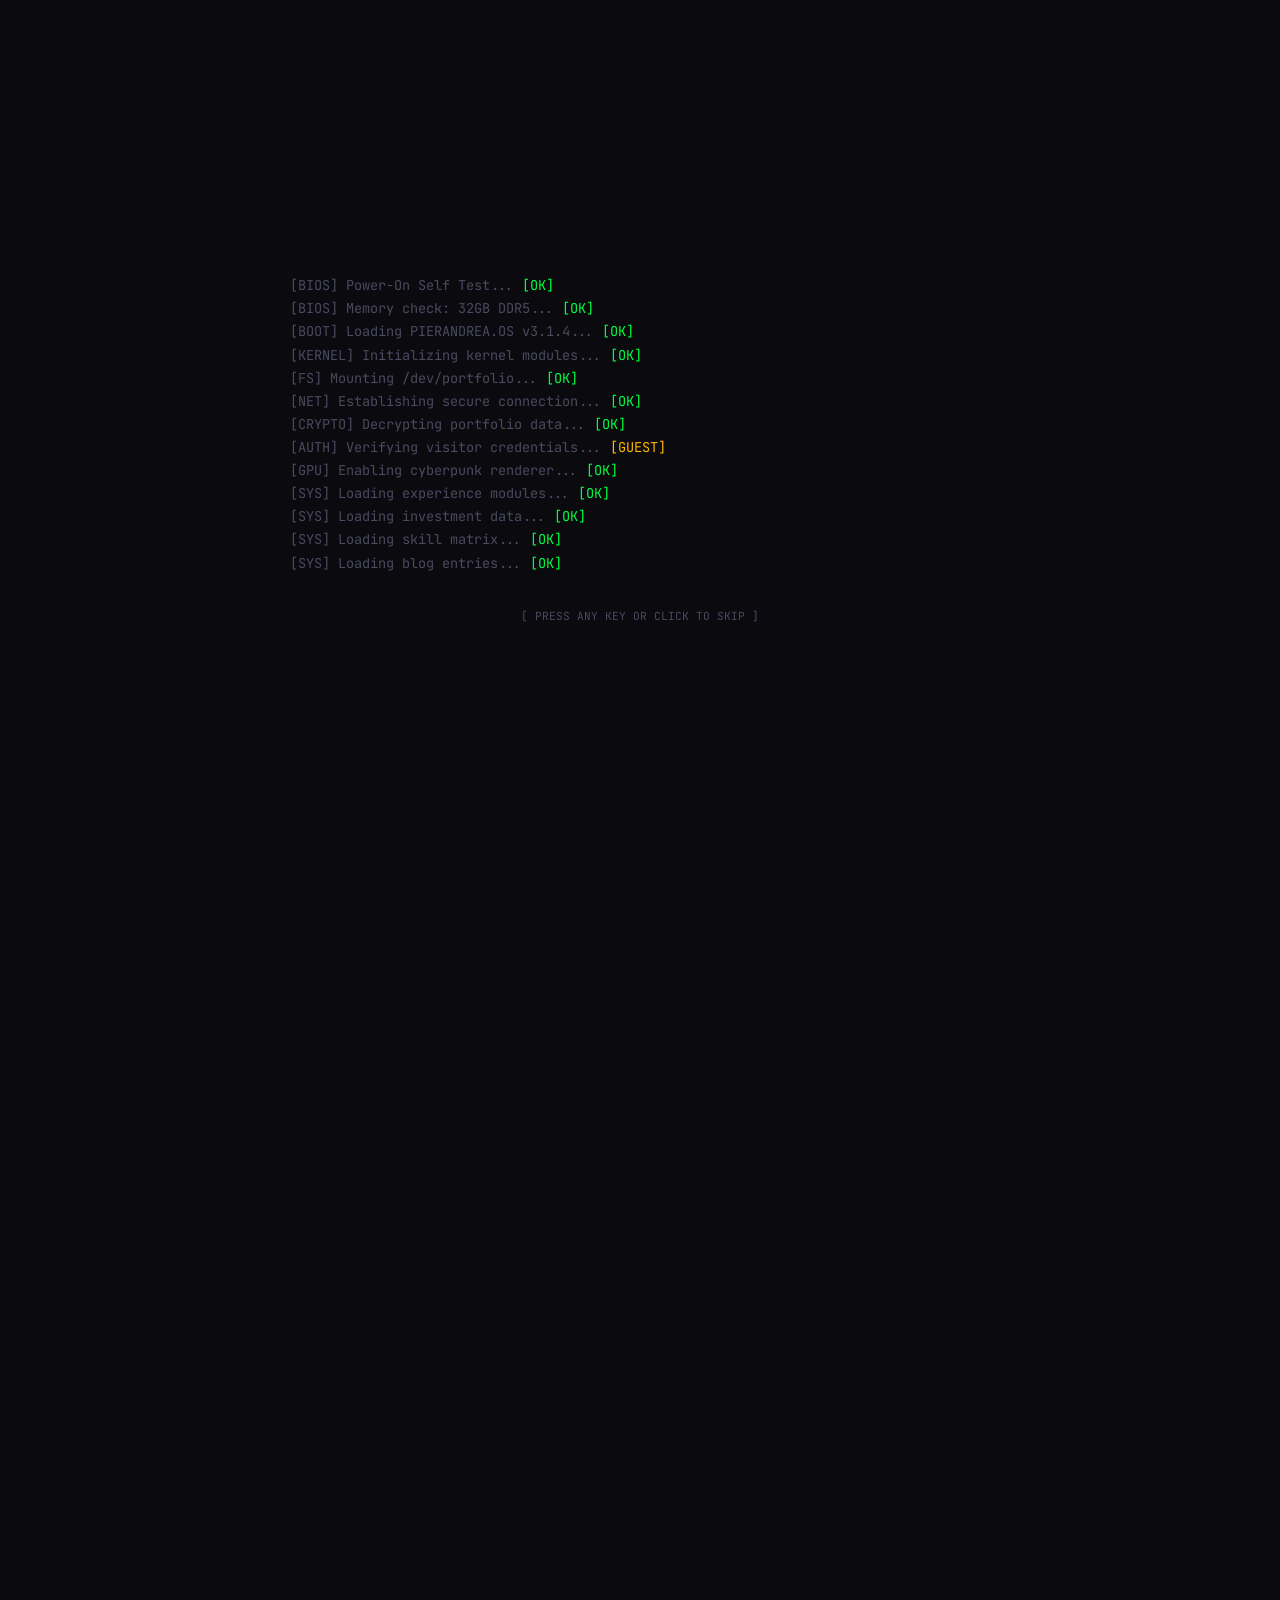
==== commit 82d83776: "Add research: Pearl (PRL) investment memorandum (Jun 2026)" ====
--- a/index.html
+++ b/index.html
@@ -544,7 +544,36 @@
                   <span class="dot dot-yellow"></span>
                   <span class="dot dot-green"></span>
                 </div>
-                <span class="terminal-title">post_008.md &mdash; NEW</span>
+                <span class="terminal-title">memo_PRL.pdf &mdash; NEW</span>
+              </div>
+              <div class="terminal-body">
+                <span class="blog-date">[2026-06]</span>
+                <h3 class="blog-title">Investment Memo &mdash; Pearl (PRL): Proof-of-Useful-Work for AI Compute</h3>
+                <p class="blog-excerpt">
+                  Full investment memorandum on the first live PoUW L1, six weeks after mainnet:
+                  thesis, team, Together AI validation, competitive landscape, scenario-weighted
+                  valuation, and trade construction...
+                </p>
+                <div class="blog-meta">
+                  <span class="blog-tag">#Research</span>
+                  <span class="blog-tag">#InvestmentMemo</span>
+                  <span class="blog-tag">#AI</span>
+                  <span class="blog-tag">#PoUW</span>
+                </div>
+                <a href="blog/pearl-prl-investment-memo.html" class="blog-link">cat memo_PRL.pdf &gt;&gt;</a>
+              </div>
+            </div>
+          </article>
+
+          <article class="blog-card reveal">
+            <div class="blog-card-inner terminal-window" style="border-color: var(--magenta-dim);">
+              <div class="terminal-bar">
+                <div class="terminal-dots">
+                  <span class="dot dot-red"></span>
+                  <span class="dot dot-yellow"></span>
+                  <span class="dot dot-green"></span>
+                </div>
+                <span class="terminal-title">post_008.md</span>
               </div>
               <div class="terminal-body">
                 <span class="blog-date">[2026-04-07]</span>
